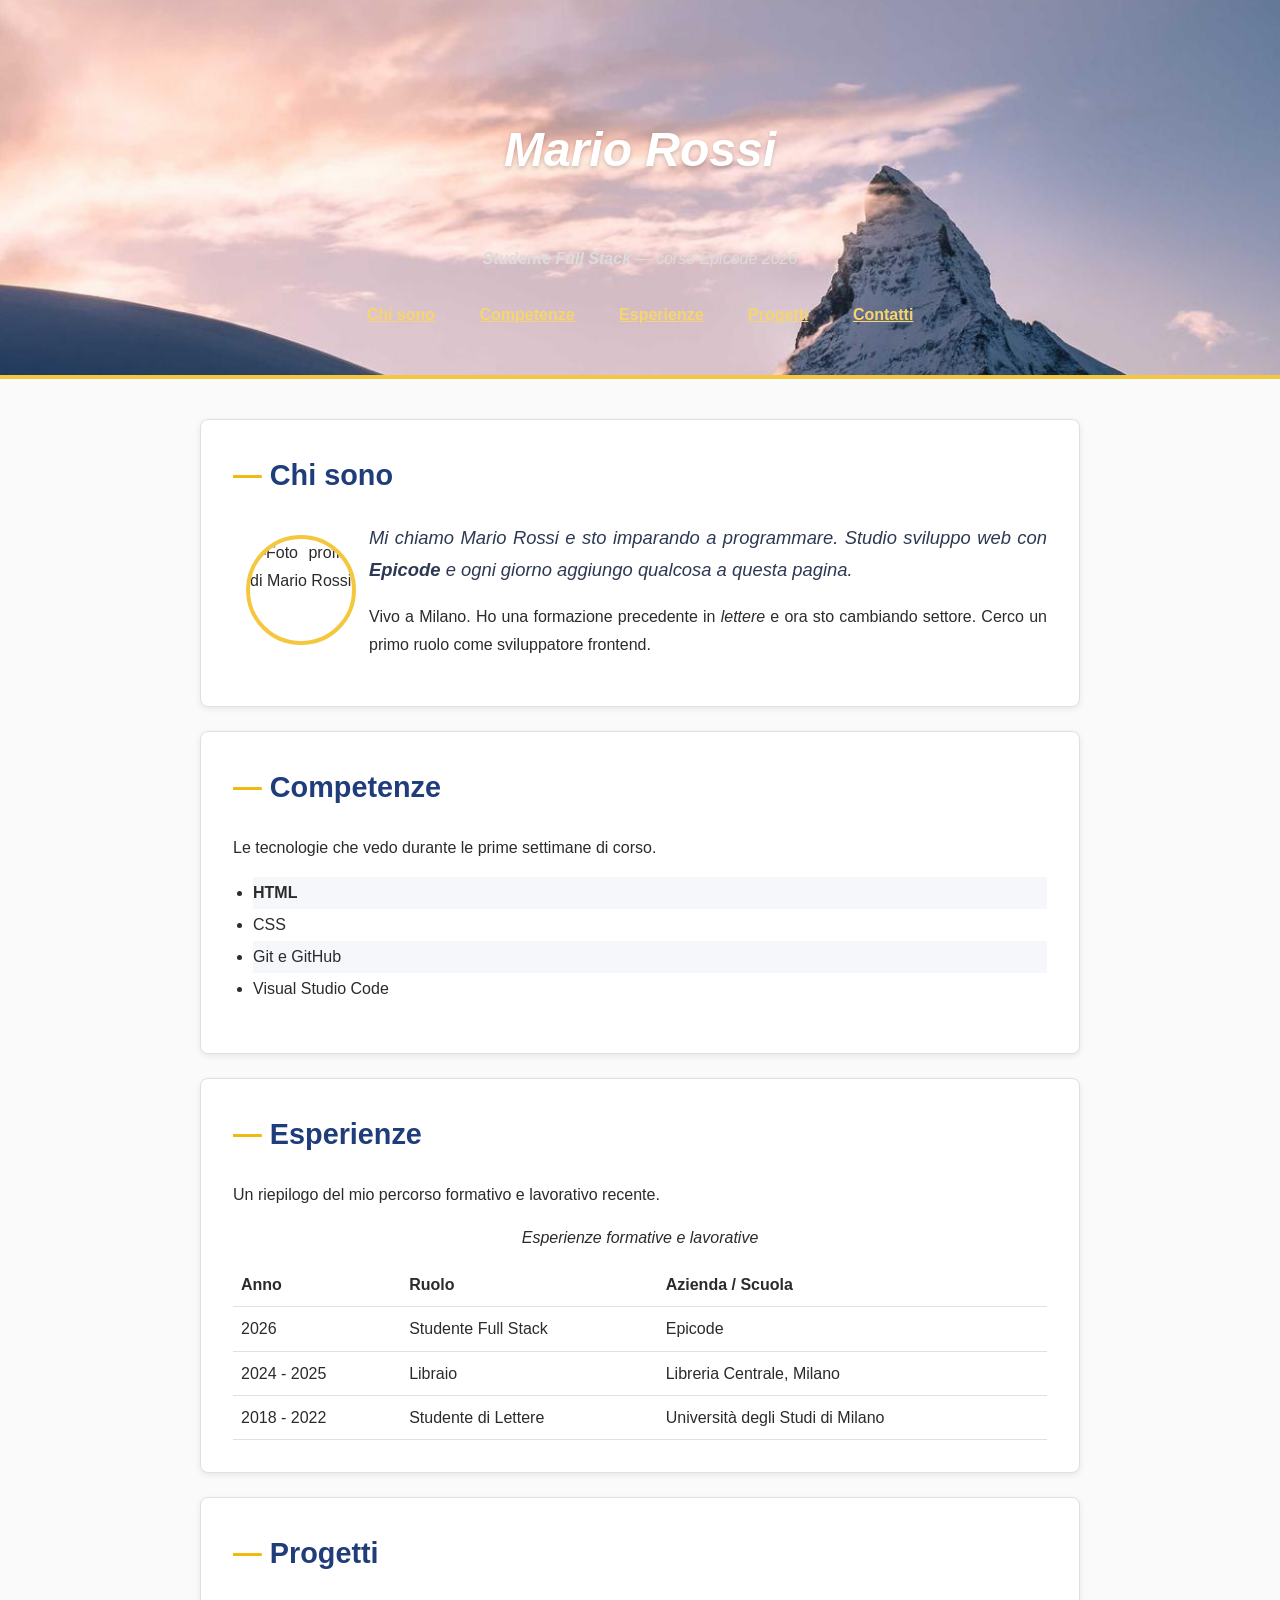
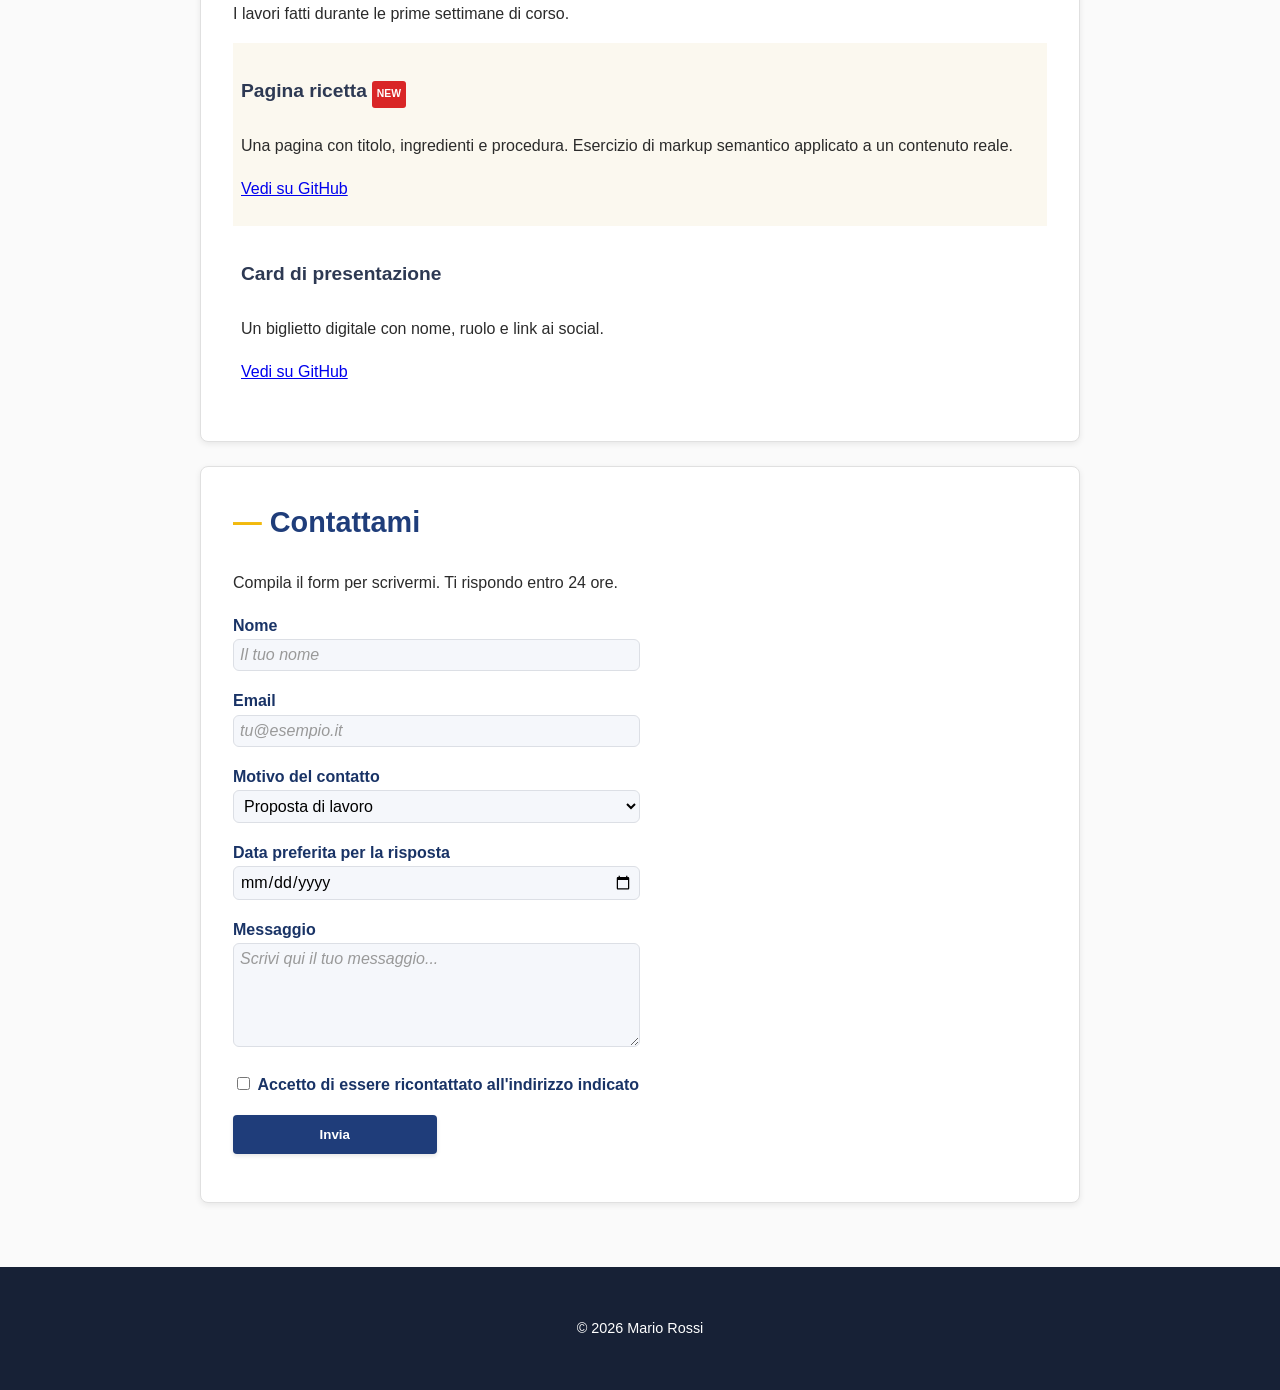
==== index.html @ f9551196 "esercizio W5D1 svolto" ====
<!DOCTYPE html>
<html lang="it">
  <head>
    <meta charset="UTF-8">
    <meta name="viewport" content="width=device-width, initial-scale=1.0">
    <title>Mario Rossi — Portfolio</title>
    <link rel="stylesheet" href="assets/css/style.css">
  </head>
  <body>

    <header id="site-header">
      <h1>Mario Rossi</h1>
      <p class="tagline"><strong>Studente Full Stack</strong> — corso Epicode 2026</p>
      <nav>
        <ul>
          <li><a href="#chi-sono">Chi sono</a></li>
          <li><a href="#competenze">Competenze</a></li>
          <li><a href="#esperienze">Esperienze</a></li>
          <li><a href="#progetti">Progetti</a></li>
          <li><a href="#contatti">Contatti</a></li>
        </ul>
      </nav>
    </header>

    <main>

      <section id="chi-sono">
        <h2>Chi sono</h2>
        <img class="avatar" src="https://placehold.co/200x200" alt="Foto profilo di Mario Rossi">
        <p>Mi chiamo Mario Rossi e sto imparando a programmare. Studio sviluppo web con <strong>Epicode</strong> e ogni giorno aggiungo qualcosa a questa pagina.</p>
        <p>Vivo a Milano. Ho una formazione precedente in <em>lettere</em> e ora sto cambiando settore. Cerco un primo ruolo come sviluppatore frontend.</p>
      </section>

      <section id="competenze">
        <h2>Competenze</h2>
        <p>Le tecnologie che vedo durante le prime settimane di corso.</p>
        <ul class="skill-list">
          <li>HTML</li>
          <li>CSS</li>
          <li>Git e GitHub</li>
          <li>Visual Studio Code</li>
        </ul>
      </section>

      <section id="esperienze">
        <h2>Esperienze</h2>
        <p>Un riepilogo del mio percorso formativo e lavorativo recente.</p>
        <table>
          <caption>Esperienze formative e lavorative</caption>
          <thead>
            <tr>
              <th scope="col">Anno</th>
              <th scope="col">Ruolo</th>
              <th scope="col">Azienda / Scuola</th>
            </tr>
          </thead>
          <tbody>
            <tr>
              <td>2026</td>
              <td>Studente Full Stack</td>
              <td>Epicode</td>
            </tr>
            <tr>
              <td>2024 - 2025</td>
              <td>Libraio</td>
              <td>Libreria Centrale, Milano</td>
            </tr>
            <tr>
              <td>2018 - 2022</td>
              <td>Studente di Lettere</td>
              <td>Università degli Studi di Milano</td>
            </tr>
          </tbody>
        </table>
      </section>

      <section id="progetti">
        <h2>Progetti</h2>
        <p>I lavori fatti durante le prime settimane di corso.</p>

        <article class="project">
          <h3>Pagina ricetta</h3>
          <p>Una pagina con titolo, ingredienti e procedura. Esercizio di markup semantico applicato a un contenuto reale.</p>
          <p><a href="https://github.com/mariorossi/ricetta" target="_blank">Vedi su GitHub</a></p>
        </article>

        <article class="project">
          <h3>Card di presentazione</h3>
          <p>Un biglietto digitale con nome, ruolo e link ai social.</p>
          <p><a href="https://github.com/mariorossi/card" target="_blank">Vedi su GitHub</a></p>
        </article>
      </section>

      <section id="contatti">
        <h2>Contattami</h2>
        <p>Compila il form per scrivermi. Ti rispondo entro 24 ore.</p>

        <form action="#" method="POST">

          <p>
            <label for="nome">Nome</label><br>
            <input type="text" id="nome" name="nome" placeholder="Il tuo nome" required>
          </p>

          <p>
            <label for="email">Email</label><br>
            <input type="email" id="email" name="email" placeholder="tu@esempio.it" required>
          </p>

          <p>
            <label for="motivo">Motivo del contatto</label><br>
            <select id="motivo" name="motivo">
              <option value="lavoro">Proposta di lavoro</option>
              <option value="collaborazione">Collaborazione su un progetto</option>
              <option value="info">Richiesta di informazioni</option>
              <option value="altro">Altro</option>
            </select>
          </p>

          <p>
            <label for="data">Data preferita per la risposta</label><br>
            <input type="date" id="data" name="data">
          </p>

          <p>
            <label for="messaggio">Messaggio</label><br>
            <textarea id="messaggio" name="messaggio" rows="5" placeholder="Scrivi qui il tuo messaggio..." required></textarea>
          </p>

          <p>
            <input type="checkbox" id="consenso" name="consenso" required>
            <label for="consenso">Accetto di essere ricontattato all'indirizzo indicato</label>
          </p>

          <p>
            <button type="submit">Invia</button>
          </p>

        </form>
      </section>

    </main>

    <footer id="site-footer">
      <p>© 2026 Mario Rossi</p>
    </footer>

  </body>
</html>
---- assets/css/style.css ----
*,
*::before,
*::after {
  box-sizing: border-box;
}

body {
  margin: 0;
}

/* Body: tipografia di base */
body {
  font-family: "Helvetica Neue", Arial, sans-serif;
  font-size: 16px;
  line-height: 1.7;
  color: #2b2b2b;
  background-color: #fafafa;
}

/* Header */
#site-header {
  background-color: hsl(220, 40%, 20%);
  background-image: url("../img/header-bg.jpg");
  background-size: cover;
  background-position: center;
  color: #ffffff;
  text-align: center;
  line-height: 2.4;
  padding: 60px 20px 40px;
  border-bottom: 4px solid hsl(45, 90%, 60%);
}

#site-header h1 {
  font-size: 3rem;
  font-weight: bold;
  font-style: italic;
  text-shadow: 0 2px 4px rgba(0, 0, 0, 0.2);
}

.tagline {
  color: rgb(220, 220, 220);
  font-style: italic;
}

/* Nav */
#site-header nav ul {
  padding: 0;
  margin: 0;
}

#site-header nav li {
  display: inline-block;
}

#site-header nav a {
  color: hsl(45, 90%, 70%);
  font-weight: bold;
  display: inline-block;
  padding: 8px 16px;
  margin: 0 4px;
  border-radius: 4px;
  line-height: 1.6;
}

#site-header nav a:hover {
  color: #ffffff;
  background-color: rgba(255, 255, 255, 0.15);
}

/* Main centrato */
main {
  max-width: 920px;
  margin: 0 auto;
  padding: 40px 20px;
}

/* Sezioni come card */
main section {
  background-color: #ffffff;
  padding: 32px;
  margin-bottom: 24px;
  border: 1px solid #e0e0e0;
  border-radius: 8px;
  box-shadow: 0 2px 6px rgba(0, 0, 0, 0.08);
}

/* Titoli del main con marker */
h2 {
  font-size: 1.8rem;
  color: hsl(220, 60%, 30%);
  text-align: left;
  line-height: 1.6;
}

main section h2::before {
  content: "— ";
  color: hsl(45, 90%, 50%);
}

h3 {
  font-size: 1.2rem;
  color: hsl(220, 30%, 25%);
  text-align: left;
  line-height: 2.2;
}

/* Sezione "Chi sono": avatar floated + capolettera */
.avatar {
  width: 110px;
  height: 110px;
  border: 4px solid hsl(45, 90%, 60%);
  border-radius: 50%;
  float: left;
  margin: 0 24px 12px 0;
}

#chi-sono {
  text-align: justify;
}

#chi-sono p:first-of-type {
  font-size: 1.15rem;
  font-style: italic;
  color: hsl(220, 30%, 25%);
}

/* Sezione successiva: clear del float dell'avatar */
#competenze {
  clear: both;
}

/* Lista competenze a righe alternate */
.skill-list {
  line-height: 2.2;
}

.skill-list li:nth-child(odd) {
  background-color: #f5f7fb;
}

.skill-list li:nth-child(even) {
  background-color: #ffffff;
}

.skill-list li:first-child {
  font-weight: bold;
}

/* Progetti alternati + tag NEW sul primo */
.project:nth-of-type(odd) {
  background-color: hsl(45, 60%, 96%);
}

.project:nth-of-type(even) {
  background-color: #ffffff;
}

.project:first-of-type h3::after {
  content: "NEW";
  display: inline-block;
  padding: 2px 8px;
  margin-left: 12px;
  background-color: hsl(0, 70%, 50%);
  color: #ffffff;
  border-radius: 3px;
  font-size: 0.75rem;
}

table {
  width: 100%;
  border-collapse: collapse;
  text-align: left;
}

th,
td {
  padding: 8px;
  border-bottom: 1px solid #e0e0e0;
}

caption {
  margin-bottom: 12px;
  font-style: italic;
}

/* Form contatti */
label {
  font-weight: bold;
  color: hsl(220, 60%, 25%);
}

input,
select,
textarea {
  font-family: "Helvetica Neue", Arial, sans-serif;
  font-size: 1rem;
  width: 60%;
  background-color: #f5f7fb;
  border: 1px solid #dcdfe5;
  border-radius: 6px;
  padding: 6px;
  outline: none;
}

input:focus,
select:focus,
textarea:focus {
  background-color: #ffffff;
  color: #000000;
  border: 1px solid hsl(220, 60%, 45%);
}

#consenso {
  width: auto;
}

input::placeholder,
textarea::placeholder {
  color: #999999;
  font-style: italic;
}

button {
  color: #ffffff;
  background-color: hsl(220, 60%, 30%);
  font-weight: bold;
  width: 30%;
  padding: 12px 24px;
  border: none;
  border-radius: 4px;
  box-shadow: 0 2px 4px rgba(0, 0, 0, 0.1);
}

button:hover {
  color: hsl(45, 90%, 80%);
  background-color: hsl(220, 60%, 45%);
  box-shadow: 0 4px 8px rgba(0, 0, 0, 0.15);
}

/* Footer */
#site-footer {
  background-color: hsl(220, 40%, 15%);
  color: #ffffff;
  text-align: center;
  font-size: 0.9rem;
  line-height: 2.4;
  padding: 30px 20px;
}

/* Modifiche*/
@media screen and (min-width: 576px) {
  #site-header {
    padding: 30px 16px 20px;
  }

  h2 {
    margin-top: 0;
  }

  main {
    padding: 16px;
  }

  main section {
    padding: 16px;
  }

  .avatar {
    float: none;
    display: block;
    margin: 0 auto 16px;
  }

  form {
    width: 100%;
  }

  .skill-list {
    padding-left: 20px;
    line-height: 2;
  }

  #consenso {
    width: auto;
  }

  .table-wrapper {
    overflow-x: auto;
  }

  .project {
    padding: 8px;
  }

  .project:first-of-type h3::after {
    font-size: 0.65rem;
    padding: 2px 5px;
    margin-left: 5px;
  }

  input,
  textarea,
  select {
    width: 100%;
  }

  button {
    width: 100%;
  }
}

@media screen and (min-width: 768px) {
  #site-header {
    padding: 60px 20px 40px;
  }

  h2 {
    margin-top: 0;
  }

  .avatar {
    float: left;
    display: block;
    margin: 13px;
  }

  main {
    padding: 40px 20px;
  }

  main section {
    padding: 32px;
  }

  input,
  textarea,
  select {
    width: 60%;
  }

  button {
    width: 30%;
  }
}

@media screen and (min-width: 1200px) {
  input,
  textarea,
  select {
    width: 50%;
  }

  button {
    width: 25%;
  }
}
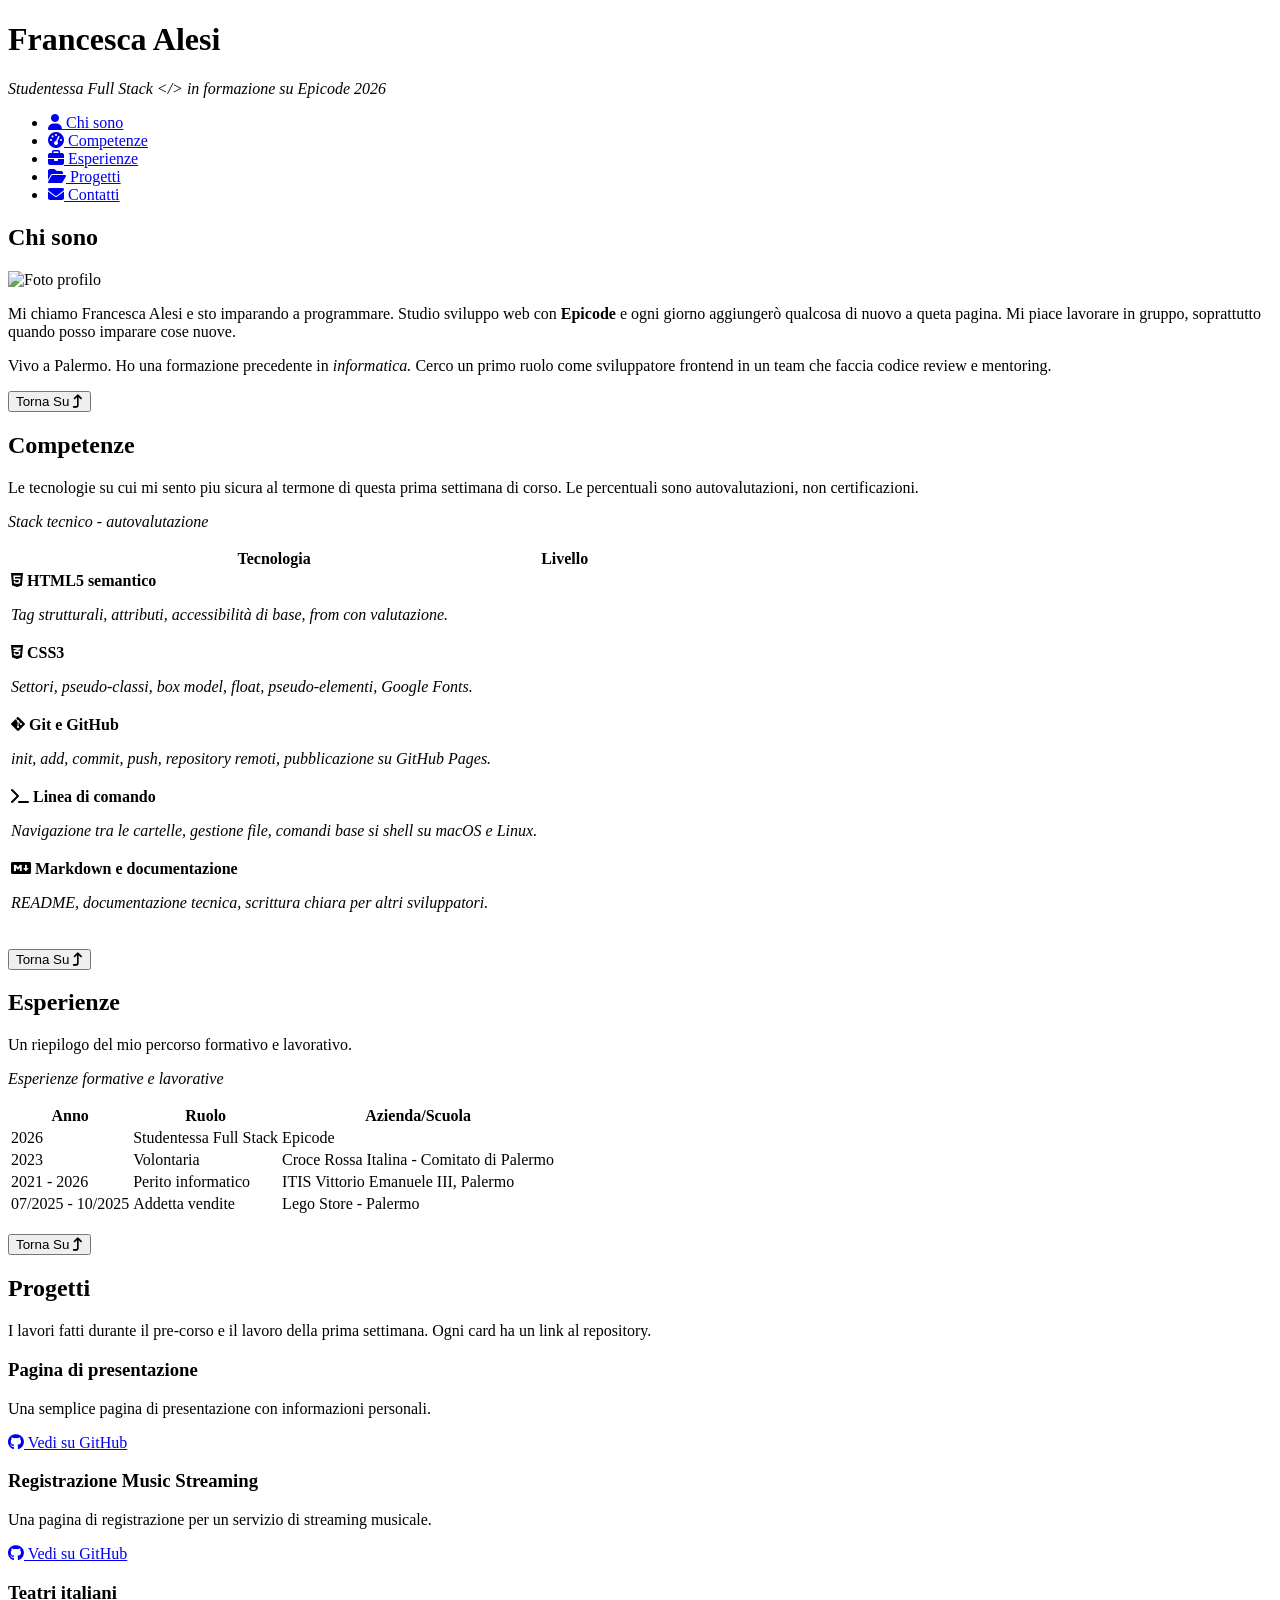
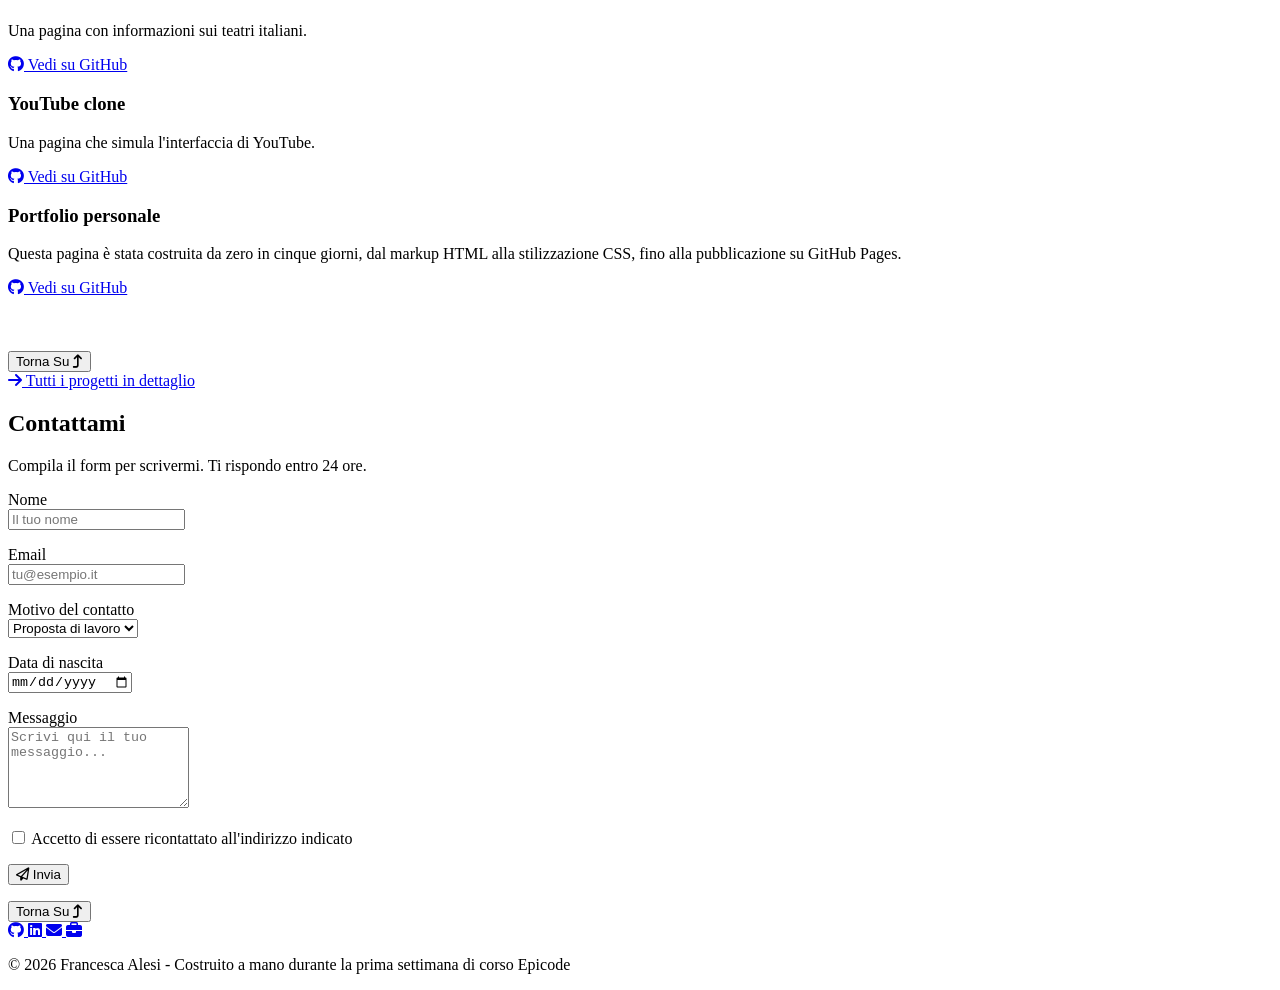
==== commit 37b833c8: "copia del mio portfolio sensa toccare l'originale e aggiustamenti dell'esercizio" ====
--- a/index.html
+++ b/index.html
@@ -1,149 +1,389 @@
 <!DOCTYPE html>
 <html lang="it">
-  <head>
-    <meta charset="UTF-8">
-    <meta name="viewport" content="width=device-width, initial-scale=1.0">
-    <title>Mario Rossi — Portfolio</title>
-    <link rel="stylesheet" href="assets/css/style.css">
-  </head>
-  <body>
-
-    <header id="site-header">
-      <h1>Mario Rossi</h1>
-      <p class="tagline"><strong>Studente Full Stack</strong> — corso Epicode 2026</p>
-      <nav>
-        <ul>
-          <li><a href="#chi-sono">Chi sono</a></li>
-          <li><a href="#competenze">Competenze</a></li>
-          <li><a href="#esperienze">Esperienze</a></li>
-          <li><a href="#progetti">Progetti</a></li>
-          <li><a href="#contatti">Contatti</a></li>
-        </ul>
-      </nav>
-    </header>
-
-    <main>
-
-      <section id="chi-sono">
-        <h2>Chi sono</h2>
-        <img class="avatar" src="https://placehold.co/200x200" alt="Foto profilo di Mario Rossi">
-        <p>Mi chiamo Mario Rossi e sto imparando a programmare. Studio sviluppo web con <strong>Epicode</strong> e ogni giorno aggiungo qualcosa a questa pagina.</p>
-        <p>Vivo a Milano. Ho una formazione precedente in <em>lettere</em> e ora sto cambiando settore. Cerco un primo ruolo come sviluppatore frontend.</p>
-      </section>
-
-      <section id="competenze">
-        <h2>Competenze</h2>
-        <p>Le tecnologie che vedo durante le prime settimane di corso.</p>
-        <ul class="skill-list">
-          <li>HTML</li>
-          <li>CSS</li>
-          <li>Git e GitHub</li>
-          <li>Visual Studio Code</li>
-        </ul>
-      </section>
-
-      <section id="esperienze">
-        <h2>Esperienze</h2>
-        <p>Un riepilogo del mio percorso formativo e lavorativo recente.</p>
-        <table>
-          <caption>Esperienze formative e lavorative</caption>
-          <thead>
-            <tr>
-              <th scope="col">Anno</th>
-              <th scope="col">Ruolo</th>
-              <th scope="col">Azienda / Scuola</th>
-            </tr>
-          </thead>
-          <tbody>
-            <tr>
-              <td>2026</td>
-              <td>Studente Full Stack</td>
-              <td>Epicode</td>
-            </tr>
-            <tr>
-              <td>2024 - 2025</td>
-              <td>Libraio</td>
-              <td>Libreria Centrale, Milano</td>
-            </tr>
-            <tr>
-              <td>2018 - 2022</td>
-              <td>Studente di Lettere</td>
-              <td>Università degli Studi di Milano</td>
-            </tr>
-          </tbody>
-        </table>
-      </section>
-
-      <section id="progetti">
-        <h2>Progetti</h2>
-        <p>I lavori fatti durante le prime settimane di corso.</p>
-
-        <article class="project">
-          <h3>Pagina ricetta</h3>
-          <p>Una pagina con titolo, ingredienti e procedura. Esercizio di markup semantico applicato a un contenuto reale.</p>
-          <p><a href="https://github.com/mariorossi/ricetta" target="_blank">Vedi su GitHub</a></p>
-        </article>
-
-        <article class="project">
-          <h3>Card di presentazione</h3>
-          <p>Un biglietto digitale con nome, ruolo e link ai social.</p>
-          <p><a href="https://github.com/mariorossi/card" target="_blank">Vedi su GitHub</a></p>
-        </article>
-      </section>
-
-      <section id="contatti">
-        <h2>Contattami</h2>
-        <p>Compila il form per scrivermi. Ti rispondo entro 24 ore.</p>
-
-        <form action="#" method="POST">
-
-          <p>
-            <label for="nome">Nome</label><br>
-            <input type="text" id="nome" name="nome" placeholder="Il tuo nome" required>
-          </p>
-
-          <p>
-            <label for="email">Email</label><br>
-            <input type="email" id="email" name="email" placeholder="tu@esempio.it" required>
-          </p>
-
-          <p>
-            <label for="motivo">Motivo del contatto</label><br>
-            <select id="motivo" name="motivo">
-              <option value="lavoro">Proposta di lavoro</option>
-              <option value="collaborazione">Collaborazione su un progetto</option>
-              <option value="info">Richiesta di informazioni</option>
-              <option value="altro">Altro</option>
-            </select>
-          </p>
-
-          <p>
-            <label for="data">Data preferita per la risposta</label><br>
-            <input type="date" id="data" name="data">
-          </p>
-
-          <p>
-            <label for="messaggio">Messaggio</label><br>
-            <textarea id="messaggio" name="messaggio" rows="5" placeholder="Scrivi qui il tuo messaggio..." required></textarea>
-          </p>
-
-          <p>
-            <input type="checkbox" id="consenso" name="consenso" required>
-            <label for="consenso">Accetto di essere ricontattato all'indirizzo indicato</label>
-          </p>
-
-          <p>
-            <button type="submit">Invia</button>
-          </p>
-
-        </form>
-      </section>
-
-    </main>
-
-    <footer id="site-footer">
-      <p>© 2026 Mario Rossi</p>
-    </footer>
-
-  </body>
-</html>
+    <head>
+        <meta charset="UTF-8">
+        <meta name="viewport" content="width=device-width, initial-scale=1.0">
+        <title>Progetto settamana 1</title>
+        <link rel="stylesheet" type="text/css" href="assets/CSS/style.css"/>
+        <link rel="stylesheet" href="https://cdnjs.cloudflare.com/ajax/libs/font-awesome/6.5.1/css/all.min.css">
+    </head>
+    <body>
+
+        <!--Testa della pagina-->
+        <header id="site-header">
+            <h1 id="inizio">Francesca Alesi</h1>
+            <p id="sottotitolo"><em>Studentessa Full Stack &lt;/&gt; in formazione su Epicode 2026</em></p>
+            <nav>
+                <ul>
+                    <li>
+                        <a href="#chi-sono">
+                            <div class="tech-title">
+                                <i class="fa-solid fa-user"></i>
+                                Chi sono
+                            </div>
+                        </a>
+                    </li>
+                    <li>
+                        <a href="#competenze">
+                            <div class="tech-title">
+                               <i class="fa-solid fa-gauge-high"></i>
+                                Competenze
+                            </div>
+                        </a>
+                    </li>
+                    <li>
+                        <a href="#esperienze">
+                            <div class="tech-title">
+                                <i class="fa-solid fa-briefcase"></i>
+                                Esperienze
+                            </div>
+                        </a>
+                    </li>
+                    <li>
+                        <a href="#progetti">
+                            <div class="tech-title">
+                                <i class="fa-solid fa-folder-open"></i>
+                                Progetti
+                            </div>
+                        </a>
+                    </li>
+                    <li>
+                        <a href="#contattami">
+                            <div class="tech-title">
+                                <i class="fa-solid fa-envelope"></i>
+                                Contatti
+                            </div>
+                        </a>
+                    </li>
+                </ul>
+            </nav>
+        </header>
+
+        <main>
+
+            <!--Presentazione-->
+            <section id="chi-sono">
+                <h2>Chi sono</h2>
+                <img class="avatar" src="assets/IMG/Foto-francy.jpeg" alt="Foto profilo" />
+                <p>Mi chiamo Francesca Alesi e sto imparando a programmare. Studio sviluppo web con <strong>Epicode </strong> e ogni giorno aggiungerò qualcosa di nuovo a queta pagina. Mi piace lavorare in gruppo, soprattutto quando posso imparare cose nuove.</p>
+                <p>Vivo a Palermo. Ho una formazione precedente in <em>informatica.</em> Cerco un primo ruolo come sviluppatore frontend in un team che faccia codice review e mentoring.</p>
+                <a href="#">
+                    <button type="submit">
+                        <div class="tech-title">
+                            Torna Su
+                            <i class="fa-solid fa-arrow-turn-up"></i>
+                        </div>
+                    </button>
+                </a>
+            </section>
+
+            <!--Le mie competenze-->
+            <section id="competenze">
+                <h2>Competenze</h2>
+                <p>Le tecnologie su cui mi sento piu sicura al termone di questa prima settimana di corso. Le percentuali sono autovalutazioni, non certificazioni.</p>
+                <p id="paragrafo"><em>Stack tecnico - autovalutazione</em></p>
+                <table>
+                    <thead>
+                        <tr>
+                            <th scope="col">Tecnologia</th>
+                            <th scope="col">Livello</th>
+                        </tr>
+                    </thead>
+                    <tbody>
+                        <tr>
+                            <td>
+                                <div class="icona">
+                                    <i class="fa-brands fa-html5 custom-icon"></i>
+                                    <strong>HTML5 semantico</strong>
+                                </div>
+                                <p><em>Tag strutturali, attributi, accessibilità di base, from con valutazione.</em></p>
+                            </td>
+                            <td>
+                                <div class="barra">
+                                    <div class="barra-fill" style="width: 95%;"></div>
+                                </div>
+                            </td>
+                        </tr>
+                        <tr>
+                            <td>
+                                <div class="icona">
+                                    <i class="fa-brands fa-css3-alt"></i>
+                                    <strong>CSS3</strong>
+                                </div>
+                                <p><em>Settori, pseudo-classi, box model, float, pseudo-elementi, Google Fonts.</em></p>
+                            </td>
+                            <td>
+                                <div class="barra">
+                                    <div class="barra-fill" style="width: 85%;"></div>
+                                </div>
+                            </td>
+                        </tr>
+                        <tr>
+                            <td>
+                                <div class="icona">
+                                    <i class="fa-brands fa-git-alt"></i>
+                                    <strong>Git e GitHub</strong>
+                                </div>
+                                <p><em>init, add, commit, push, repository remoti, pubblicazione su GitHub Pages.</em></p>
+                            </td>
+                            <td>
+                                <div class="barra">
+                                    <div class="barra-fill" style="width: 75%;"></div>
+                                </div>
+                            </td>
+                        </tr>
+                        <tr>
+                            <td>
+                                <div class="icona">
+                                    <i class="fa-solid fa-terminal"></i>
+                                    <strong>Linea di comando</strong>
+                                </div>
+                                <p><em>Navigazione tra le cartelle, gestione file, comandi base si shell su macOS e Linux.</em></p>
+                            </td>
+                            <td>
+                                <div class="barra">
+                                    <div class="barra-fill" style="width: 65%;"></div>
+                                </div>
+                            </td>
+                        </tr>
+                        <tr>
+                            <td>
+                                <div class="tech-title">
+                                    <i class="fa-brands fa-markdown"></i>
+                                    <strong>Markdown e documentazione</strong>
+                                </div>
+                                <p><em>README, documentazione tecnica, scrittura chiara per altri sviluppatori.</em></p>
+                            </td>
+                            <td>
+                                <div class="barra">
+                                    <div class="barra-fill" style="width: 60%;"></div>
+                                </div>
+                            </td>
+                        </tr>
+                    </tbody>
+                </table>
+                <br/>
+                <a href="#">
+                    <button type="submit">
+                        <div class="tech-title">
+                            Torna Su
+                            <i class="fa-solid fa-arrow-turn-up"></i>
+                        </div>
+                    </button>
+                </a>
+            </section>
+
+            <!--Le mie esperienze lavorative e non-->
+            <section id="esperienze">
+                <h2>Esperienze</h2>
+                <p>Un riepilogo del mio percorso formativo e lavorativo.</p>
+                <table>
+                    <p id="paragrafo"><em>Esperienze formative e lavorative</em></p>
+                    <thead>
+                        <tr>
+                            <th scope="col">Anno</th>
+                            <th scope="col">Ruolo</th>
+                            <th scope="col">Azienda/Scuola</th>
+                        </tr>
+                    </thead>
+                    <tbody>
+                        <tr>
+                            <td>2026</td>
+                            <td>Studentessa Full Stack</td>
+                            <td>Epicode</td>
+                        </tr>
+                        <tr>
+                            <td>2023</td>
+                            <td>Volontaria</td>
+                            <td>Croce Rossa Italina - Comitato di Palermo</td>
+                        </tr>
+                        <tr>
+                            <td>2021 - 2026</td>
+                            <td>Perito informatico</td>
+                            <td>ITIS Vittorio Emanuele III, Palermo</td>
+                        </tr>
+                        <tr>
+                            <td>07/2025 - 10/2025</td>
+                            <td>Addetta vendite</td>
+                            <td>Lego Store - Palermo</td>
+                        </tr>
+                    </tbody>
+                </table>
+                <br/>
+                <a href="#">
+                    <button type="submit">
+                        <div class="tech-title">
+                            Torna Su
+                            <i class="fa-solid fa-arrow-turn-up"></i>
+                        </div>
+                    </button>
+                </a>
+            </section>
+
+            <!--I miei progetti prima e durante il corso-->
+            <section id="progetti">
+                <h2 id="Progetti">Progetti</h2>
+                <p>I lavori fatti durante il pre-corso e il lavoro della prima settimana. Ogni card ha un link al repository.</p>
+
+                <article class="project">
+                    <h3>Pagina di presentazione</h3>
+                    <p>Una semplice pagina di presentazione con informazioni personali.</p>
+                    <a href="https://github.com/FrancescaAlesi/Challenge-HTML" target="_blank">
+                        <div class="tech-title">
+                            <i class="fa-brands fa-github"></i>
+                            Vedi su GitHub
+                        </div>
+                    </a>
+                </article>
+
+                <article class="project">
+                    <h3>Registrazione Music Streaming</h3>
+                    <p>Una pagina di registrazione per un servizio di streaming musicale.</p>
+                    <a href="https://github.com/FrancescaAlesi/Challenge-CSS" target="_blank">
+                        <div class="tech-title">
+                            <i class="fa-brands fa-github"></i>
+                            Vedi su GitHub
+                        </div>
+                    </a>
+                </article>
+
+                <article class="project">
+                    <h3>Teatri italiani</h3>
+                    <p>Una pagina con informazioni sui teatri italiani.</p>
+                    <a href="https://github.com/FrancescaAlesi/Challenge-Frontend" target="_blank">
+                        <div class="tech-title">
+                            <i class="fa-brands fa-github"></i>
+                            Vedi su GitHub
+                        </div>
+                    </a>
+                </article>
+
+                <article class="project">
+                    <h3>YouTube clone</h3>
+                    <p>Una pagina che simula l'interfaccia di YouTube.</p>
+                    <a href="https://github.com/FrancescaAlesi/Challenge-YouTube" target="_blank">
+                        <div class="tech-title">
+                            <i class="fa-brands fa-github"></i>
+                            Vedi su GitHub
+                        </div>
+                    </a>
+                </article>
+
+                <article class="project">
+                    <h3>Portfolio personale</h3>
+                    <p>Questa pagina è stata costruita da zero in cinque giorni, dal markup HTML alla stilizzazione CSS, fino alla pubblicazione su GitHub Pages.</p>
+                    <a href="https://github.com/FrancescaAlesi/Week-1" target="_blank">
+                        <div class="tech-title">
+                            <i class="fa-brands fa-github"></i>
+                            Vedi su GitHub
+                        </div>
+                    </a>
+                    <br/><br/>
+                </article>
+                <br/>
+                <a href="#">
+                    <button type="submit">
+                        <div class="tech-title">
+                            Torna Su
+                            <i class="fa-solid fa-arrow-turn-up"></i>
+                        </div>
+                    </button>
+                </a>
+                <br/>
+                <a href="Progetti.html" target="_blank">
+                    <div class="tech-title">
+                        <i class="fa-solid fa-arrow-right"></i>
+                        Tutti i progetti in dettaglio
+                    </div>
+                </a>
+            </section>
+
+            <!--Come contattarmi-->
+            <section id="contattami">
+                <h2>Contattami</h2>
+                <p>Compila il form per scrivermi. Ti rispondo entro 24 ore.</p>
+
+                <form action="#" method="POST">
+                    <p>
+                        <label for="nome">Nome</label><br/>
+                        <input type="text" id="nome" name="nome" placeholder="Il tuo nome" required>
+                    </p>
+
+                    <p>
+                        <label for="email">Email</label><br/>
+                        <input type="text" id="email" name="email" placeholder="tu@esempio.it" required>
+                    </p>
+
+                    <p>
+                        <label for="motivo">Motivo del contatto</label><br/>
+                        <select id="motivo" name="motivo">
+                            <option value="Proposta di lavoro">Proposta di lavoro</option>
+                            <option value="Colloquio">Colloquio</option>
+                            <option value="Consulenza">Consulenza</option>
+                            <option value="Altro">Altro</option>
+                        </select>
+                    </p>
+
+                    <p>
+                        <label for="data">Data di nascita</label><br/>
+                        <input type="date" id="data" name="data"/>
+                    </p>
+
+                    <p>
+                        <label for="messaggio">Messaggio</label><br/>
+                        <textarea name="messaggio" id="messaggio" rows="5" placeholder="Scrivi qui il tuo messaggio..."></textarea>
+                    </p>
+
+                    <p>
+                        <input type="checkbox" id="consenso" name="consenso" required/>
+                        <label for="consenso">Accetto di essere ricontattato all'indirizzo indicato</label>
+                    </p>
+
+                    <p>
+                    <button type="submit">
+                        <div class="tech-title">
+                            <i class="fa-regular fa-paper-plane"></i>
+                            Invia
+                        </div>
+                    </button>
+                    </p>
+                </form>
+                <a href="#">
+                    <button type="submit">
+                        <div class="tech-title">
+                            Torna Su
+                            <i class="fa-solid fa-arrow-turn-up"></i>
+                        </div>
+                    </button>
+                </a>
+            </section>
+        </main>
+
+        <!--Fine-->
+        <footer id="site-footer">
+            <div class="title">
+                <a href="https://github.com/FrancescaAlesi" target="_blank">
+                    <bottone type="submit">
+                        <i class="fa-brands fa-github"></i>
+                    </bottone>
+                </a>
+                <a href="https://www.linkedin.com/in/francesca-alesi/" target="_blank">
+                    <bottone type="submit">
+                        <i class="fa-brands fa-linkedin"></i>
+                    </bottone>
+                </a>
+                <a href="francesca.alesi07@gmail.com" target="_blank">
+                    <bottone type="submit">
+                        <i class="fa-solid fa-envelope"></i>
+                    </bottone>
+                </a>
+                <a href="https://epicode.com/it/" target="_blank">
+                    <bottone type="submit">
+                        <i class="fa-solid fa-briefcase"></i>
+                    </bottone>
+                </a>
+            </div>
+            <p>&copy; 2026 Francesca Alesi - Costruito a mano durante la prima settimana di corso Epicode</p>
+        </footer>
+    </body>
+</html>
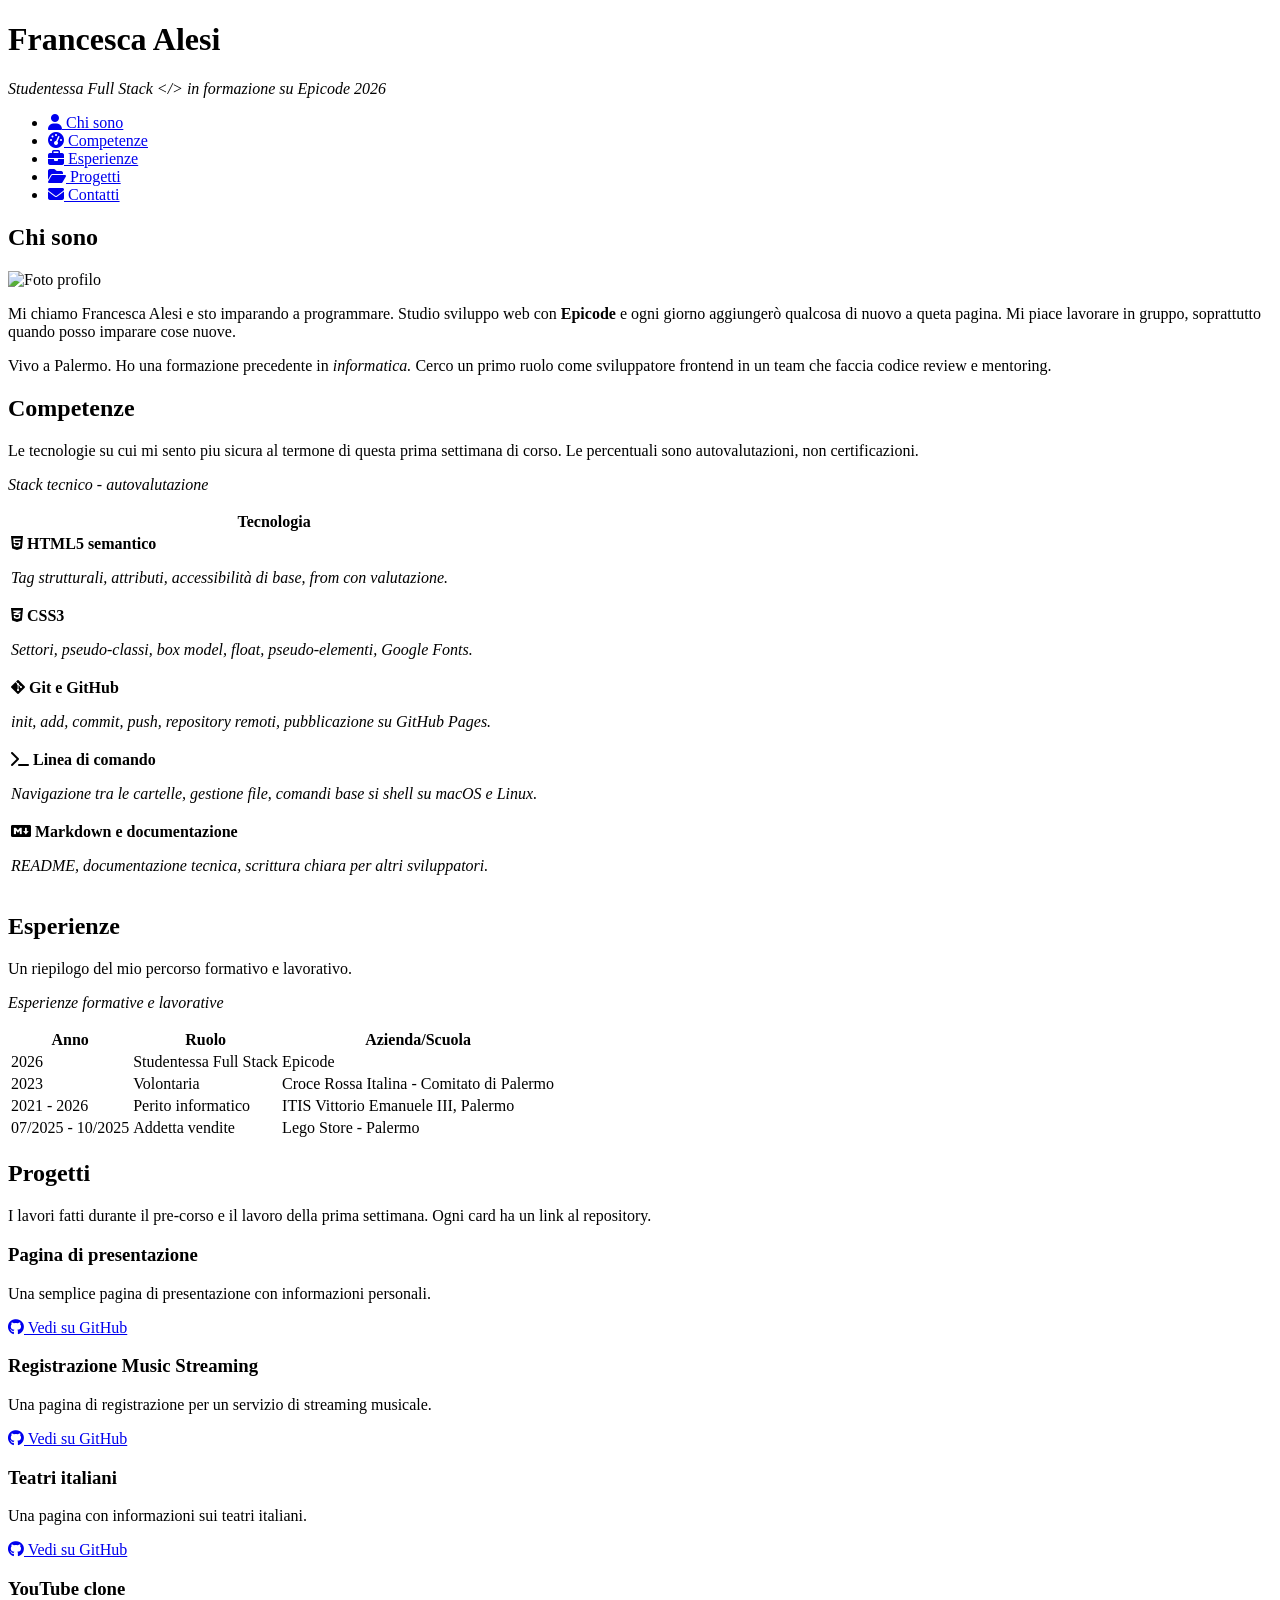
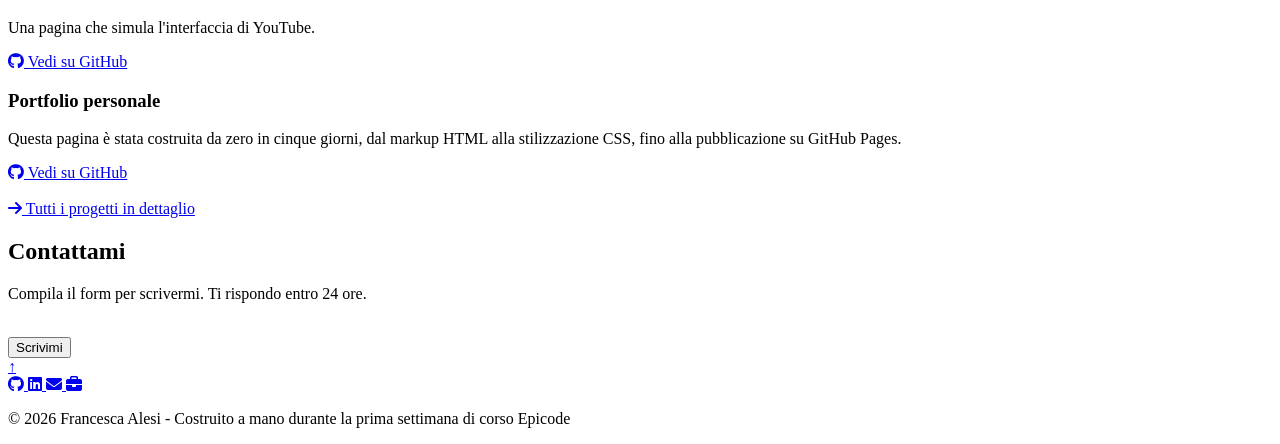
==== commit 924fed7c: "svolgimento esercizio W5-D2, co la creazione di JavaScript" ====
--- a/index.html
+++ b/index.html
@@ -5,6 +5,7 @@
         <meta name="viewport" content="width=device-width, initial-scale=1.0">
         <title>Progetto settamana 1</title>
         <link rel="stylesheet" type="text/css" href="assets/CSS/style.css"/>
+        <script type="module" src="assets/js/script.js"></script>
         <link rel="stylesheet" href="https://cdnjs.cloudflare.com/ajax/libs/font-awesome/6.5.1/css/all.min.css">
     </head>
     <body>
@@ -67,14 +68,16 @@
                 <img class="avatar" src="assets/IMG/Foto-francy.jpeg" alt="Foto profilo" />
                 <p>Mi chiamo Francesca Alesi e sto imparando a programmare. Studio sviluppo web con <strong>Epicode </strong> e ogni giorno aggiungerò qualcosa di nuovo a queta pagina. Mi piace lavorare in gruppo, soprattutto quando posso imparare cose nuove.</p>
                 <p>Vivo a Palermo. Ho una formazione precedente in <em>informatica.</em> Cerco un primo ruolo come sviluppatore frontend in un team che faccia codice review e mentoring.</p>
-                <a href="#">
-                    <button type="submit">
-                        <div class="tech-title">
-                            Torna Su
-                            <i class="fa-solid fa-arrow-turn-up"></i>
-                        </div>
-                    </button>
-                </a>
+                
+                <!-- <a href="#">
+                    <button type="submit">
+                        <div class="tech-title">
+                            Torna Su
+                            <i class="fa-solid fa-arrow-turn-up"></i>
+                        </div>
+                    </button>
+                </a> -->
+
             </section>
 
             <!--Le mie competenze-->
@@ -86,7 +89,7 @@
                     <thead>
                         <tr>
                             <th scope="col">Tecnologia</th>
-                            <th scope="col">Livello</th>
+                            <!-- <th scope="col">Livello</th> -->
                         </tr>
                     </thead>
                     <tbody>
@@ -98,11 +101,11 @@
                                 </div>
                                 <p><em>Tag strutturali, attributi, accessibilità di base, from con valutazione.</em></p>
                             </td>
-                            <td>
+                            <!-- <td>
                                 <div class="barra">
                                     <div class="barra-fill" style="width: 95%;"></div>
                                 </div>
-                            </td>
+                            </td> -->
                         </tr>
                         <tr>
                             <td>
@@ -112,11 +115,11 @@
                                 </div>
                                 <p><em>Settori, pseudo-classi, box model, float, pseudo-elementi, Google Fonts.</em></p>
                             </td>
-                            <td>
+                            <!-- <td>
                                 <div class="barra">
                                     <div class="barra-fill" style="width: 85%;"></div>
                                 </div>
-                            </td>
+                            </td> -->
                         </tr>
                         <tr>
                             <td>
@@ -126,11 +129,11 @@
                                 </div>
                                 <p><em>init, add, commit, push, repository remoti, pubblicazione su GitHub Pages.</em></p>
                             </td>
-                            <td>
+                            <!-- <td>
                                 <div class="barra">
                                     <div class="barra-fill" style="width: 75%;"></div>
                                 </div>
-                            </td>
+                            </td> -->
                         </tr>
                         <tr>
                             <td>
@@ -140,11 +143,11 @@
                                 </div>
                                 <p><em>Navigazione tra le cartelle, gestione file, comandi base si shell su macOS e Linux.</em></p>
                             </td>
-                            <td>
+                            <!-- <td>
                                 <div class="barra">
                                     <div class="barra-fill" style="width: 65%;"></div>
                                 </div>
-                            </td>
+                            </td> -->
                         </tr>
                         <tr>
                             <td>
@@ -154,23 +157,24 @@
                                 </div>
                                 <p><em>README, documentazione tecnica, scrittura chiara per altri sviluppatori.</em></p>
                             </td>
-                            <td>
+                            <!-- <td>
                                 <div class="barra">
                                     <div class="barra-fill" style="width: 60%;"></div>
                                 </div>
-                            </td>
+                            </td> -->
                         </tr>
                     </tbody>
                 </table>
-                <br/>
-                <a href="#">
-                    <button type="submit">
-                        <div class="tech-title">
-                            Torna Su
-                            <i class="fa-solid fa-arrow-turn-up"></i>
-                        </div>
-                    </button>
-                </a>
+
+                <!-- <a href="#">
+                    <button type="submit">
+                        <div class="tech-title">
+                            Torna Su
+                            <i class="fa-solid fa-arrow-turn-up"></i>
+                        </div>
+                    </button>
+                </a> -->
+
             </section>
 
             <!--Le mie esperienze lavorative e non-->
@@ -209,15 +213,16 @@
                         </tr>
                     </tbody>
                 </table>
-                <br/>
-                <a href="#">
-                    <button type="submit">
-                        <div class="tech-title">
-                            Torna Su
-                            <i class="fa-solid fa-arrow-turn-up"></i>
-                        </div>
-                    </button>
-                </a>
+
+                <!-- <a href="#">
+                    <button type="submit">
+                        <div class="tech-title">
+                            Torna Su
+                            <i class="fa-solid fa-arrow-turn-up"></i>
+                        </div>
+                    </button>
+                </a> -->
+                
             </section>
 
             <!--I miei progetti prima e durante il corso-->
@@ -278,18 +283,18 @@
                             Vedi su GitHub
                         </div>
                     </a>
-                    <br/><br/>
-                </article>
-                <br/>
-                <a href="#">
-                    <button type="submit">
-                        <div class="tech-title">
-                            Torna Su
-                            <i class="fa-solid fa-arrow-turn-up"></i>
-                        </div>
-                    </button>
-                </a>
-                <br/>
+                    <br/>
+                </article>
+
+                <!-- <a href="#">
+                    <button type="submit">
+                        <div class="tech-title">
+                            Torna Su
+                            <i class="fa-solid fa-arrow-turn-up"></i>
+                        </div>
+                    </button>
+                </a> -->
+
                 <a href="Progetti.html" target="_blank">
                     <div class="tech-title">
                         <i class="fa-solid fa-arrow-right"></i>
@@ -302,8 +307,35 @@
             <section id="contattami">
                 <h2>Contattami</h2>
                 <p>Compila il form per scrivermi. Ti rispondo entro 24 ore.</p>
-
-                <form action="#" method="POST">
+                <br/>
+                <button type="button" id="apri-contatti">Scrivimi</button>
+
+                <!--<p>
+                    <button type="submit">
+                        <div class="tech-title">
+                            <i class="fa-regular fa-paper-plane"></i>
+                            Invia
+                        </div>
+                    </button>
+                </p>
+
+                <a href="#">
+                    <button type="submit">
+                        <div class="tech-title">
+                            Torna Su
+                            <i class="fa-solid fa-arrow-turn-up"></i>
+                        </div>
+                    </button>
+                </a> -->
+
+            </section>
+        </main>
+        
+        <div id="overlay-contatti" class="overlay" hidden>
+            <div class="modal">
+                <h2>Contattami</h2>
+                <button type="button" class="close" id="chiudi-contatti">❌</button>
+                <form id="form-contatti">
                     <p>
                         <label for="nome">Nome</label><br/>
                         <input type="text" id="nome" name="nome" placeholder="Il tuo nome" required>
@@ -338,49 +370,27 @@
                         <input type="checkbox" id="consenso" name="consenso" required/>
                         <label for="consenso">Accetto di essere ricontattato all'indirizzo indicato</label>
                     </p>
-
-                    <p>
-                    <button type="submit">
-                        <div class="tech-title">
-                            <i class="fa-regular fa-paper-plane"></i>
-                            Invia
-                        </div>
-                    </button>
-                    </p>
+                    <button type="submit">Invia</button>
                 </form>
-                <a href="#">
-                    <button type="submit">
-                        <div class="tech-title">
-                            Torna Su
-                            <i class="fa-solid fa-arrow-turn-up"></i>
-                        </div>
-                    </button>
-                </a>
-            </section>
-        </main>
+            </div>
+        </div>
+
+        <a href="#" class="back-to-top" aria-label="Torna in cima">↑</a>
 
         <!--Fine-->
         <footer id="site-footer">
             <div class="title">
                 <a href="https://github.com/FrancescaAlesi" target="_blank">
-                    <bottone type="submit">
-                        <i class="fa-brands fa-github"></i>
-                    </bottone>
+                    <i class="fa-brands fa-github"></i>
                 </a>
                 <a href="https://www.linkedin.com/in/francesca-alesi/" target="_blank">
-                    <bottone type="submit">
-                        <i class="fa-brands fa-linkedin"></i>
-                    </bottone>
+                    <i class="fa-brands fa-linkedin"></i>
                 </a>
                 <a href="francesca.alesi07@gmail.com" target="_blank">
-                    <bottone type="submit">
-                        <i class="fa-solid fa-envelope"></i>
-                    </bottone>
+                    <i class="fa-solid fa-envelope"></i>
                 </a>
                 <a href="https://epicode.com/it/" target="_blank">
-                    <bottone type="submit">
-                        <i class="fa-solid fa-briefcase"></i>
-                    </bottone>
+                    <i class="fa-solid fa-briefcase"></i>
                 </a>
             </div>
             <p>&copy; 2026 Francesca Alesi - Costruito a mano durante la prima settimana di corso Epicode</p>
